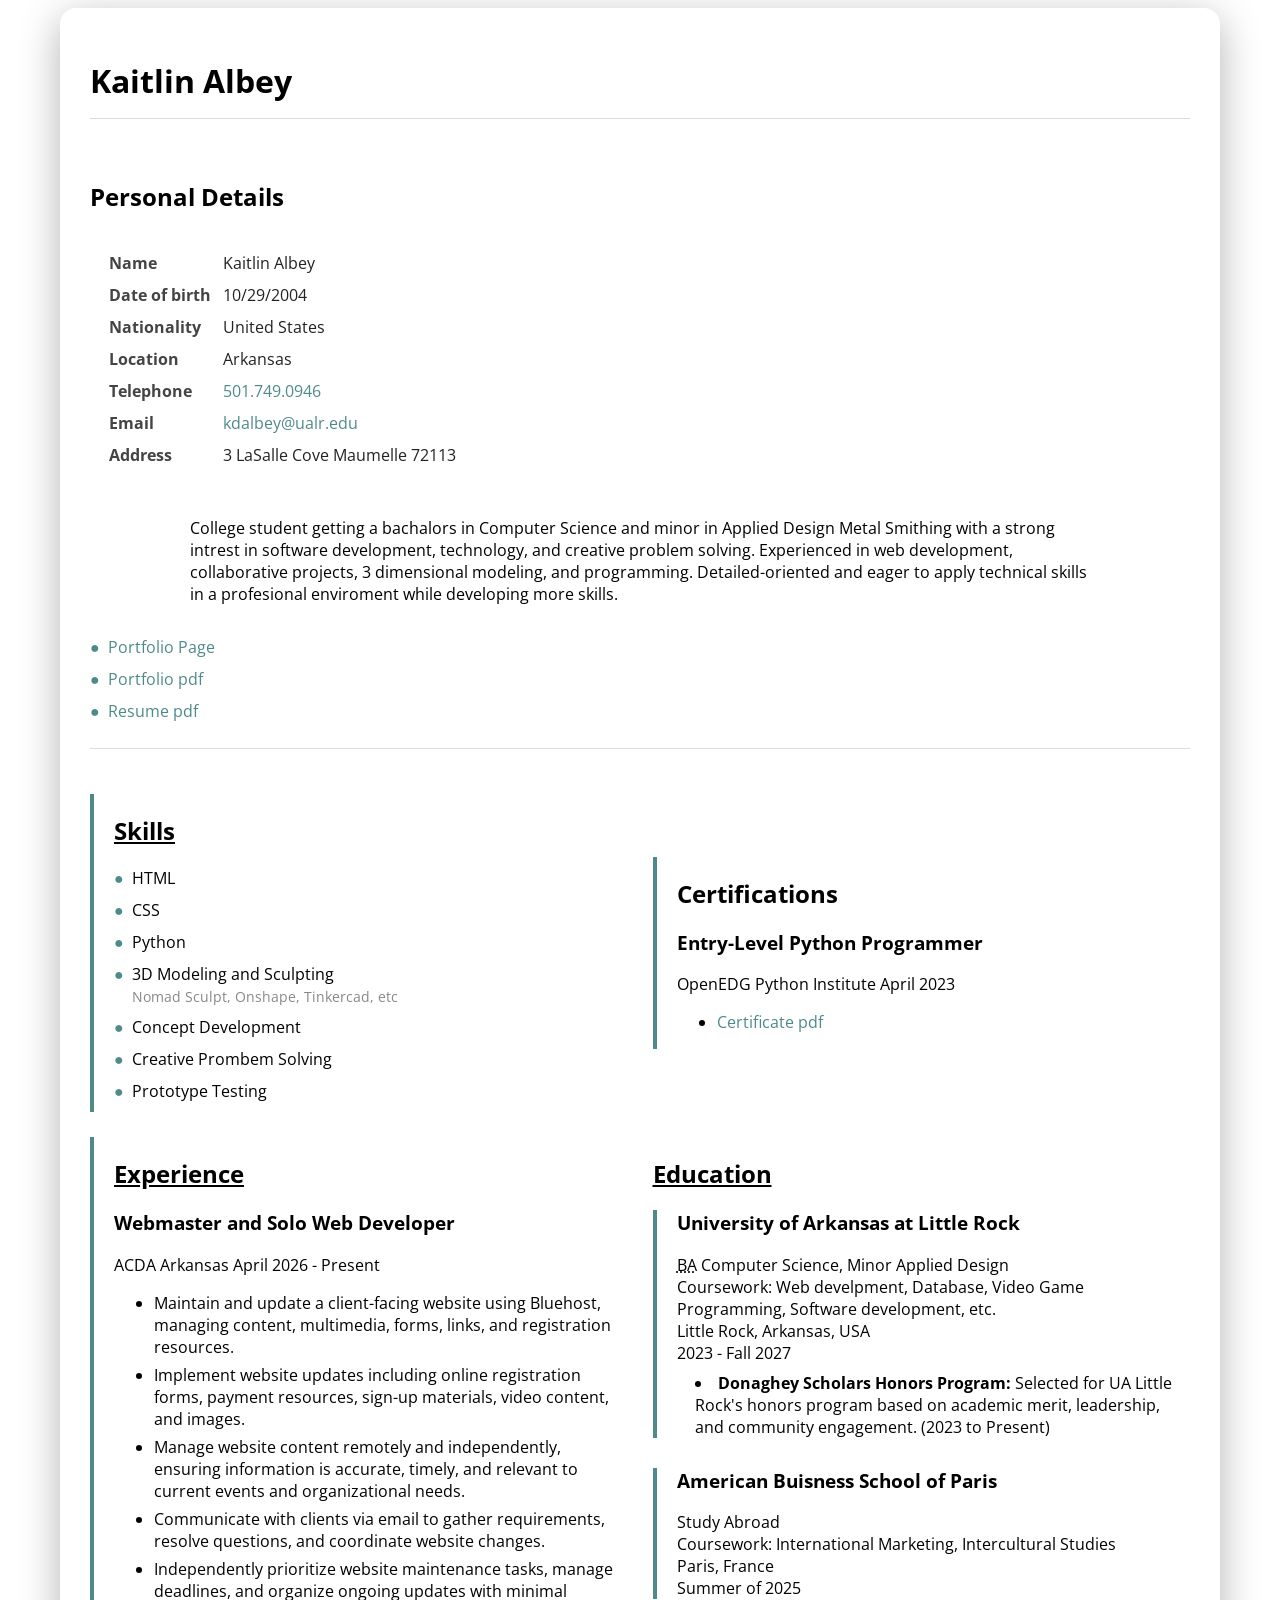
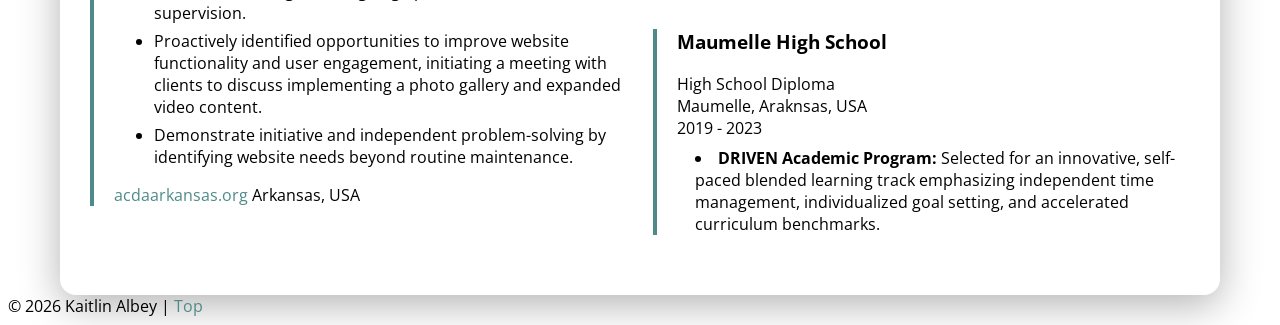
==== index.html @ c1240e1a "Resume 1" ====
<!doctype html>


<html lang="en">
<head>
  <meta charset="utf-8">
  <meta http-equiv="X-UA-Compatible" content="IE=edge">
  <meta name="viewport" content="width=device-width, initial-scale=1">

  <title>Resume | Kaitlin Albey</title>
  <meta name="description" content="Resume by Kaitlin Albey">
  <meta name="author" content="Kaitlin Albey">

  <!-- FAVICON -->
  <link rel="icon" type="image/png" sizes="96x96" href="../assets/img/favicon/favicon-96x96.png">
  <link rel="icon" type="image/svg+xml" href="../assets/img/favicon/favicon.svg">
  <link rel="shortcut icon" href="../assets/img/favicon/favicon.ico">
  <link rel="apple-touch-icon" sizes="180x180" href="../assets/img/favicon/apple-touch-icon.png">
  <meta name="apple-mobile-web-app-title" content="Resume">
  <link rel="manifest" href="../assets/img/favicon/site.webmanifest">

  <link rel="preconnect" href="https://fonts.googleapis.com">
  <link rel="preconnect" href="https://fonts.gstatic.com" crossorigin>
  <link href="https://fonts.googleapis.com/css2?family=Open+Sans:ital,wght@0,300..800;1,300..800&family=Playwrite+NO:wght@100..400&display=swap" rel="stylesheet">

  <link href="assets/css/style.css" rel="stylesheet" />
</head>

<body>
<!-- Main -->
<main itemscope itemtype="https://schema.org/Person" class="container">
  <h1 class="page-title" itemprop="name">Kaitlin Albey</h1>

  <section id="about">
    <h2>Personal Details</h2>

    <dl class="details">
      <dt>Name</dt>
      <dd itemprop="name">
        <span itemprop="givenName">Kaitlin</span> <span itemprop="familyName">Albey</span>
      </dd>

      <dt>Date of birth</dt>
      <dd><time itemprop="birthDate" datetime="2004-10-29">10/29/2004</time></dd>

      <dt>Nationality</dt>
      <dd itemprop="nationality">United States</dd>

      <dt>Location</dt>
      
      <dd itemprop="homeLocation" itemscope itemtype="https://schema.org/Place">
        <span itemprop="name">Arkansas</span>
      </dd>

      <dt>Telephone</dt>
      <dd>
      
        <a itemprop="telephone" href="tel:5017490946">501.749.0946</a>
      </dd>

      <dt>Email</dt>
      <dd>
       <a itemprop="email-1" href="mailto:kdalbey@ualr.edu">kdalbey@ualr.edu</a>
      </dd>

      <dt>Address</dt>
      <dd itemprop="address" itemscope itemtype="https://schema.org/PostalAddress">
        <span itemprop="streetAddress">3 LaSalle Cove</span>
        <span itemprop="addressLocality">Maumelle</span>
        <span itemprop="postalCode">72113</span>
      </dd>
    </dl>

    <div class="bio">
      <p itemprop="description">
       College student getting a bachalors in Computer Science and minor in Applied Design Metal Smithing with a strong intrest in software development, technology, and creative problem solving. Experienced in web development, collaborative projects, 3 dimensional modeling, and programming. Detailed-oriented and eager to apply technical skills in a profesional enviroment while developing more skills.
      </p>
    </div>

    <ul class="related-links">
      <li><a itemprop="sameAs" rel="me" href="portfolio/index.html"> Portfolio Page</a></li>
       <li><a itemprop="url" href="portfolio.pdf"> Portfolio pdf</a></li>
      <li><a itemprop="url" href="resume.pdf" download>Resume pdf</a></li>
    </ul>
  </section>

  <div class="resume-columns">
    <div class="left-column">
  <section id="skills">
    <h2>Skills</h2>
    <ul>
      <li class="skill" itemprop="knowsAbout">HTML</li>
      <li class="skill" itemprop="knowsAbout">CSS</li>
      <li class="skill" itemprop="knowsAbout">Python</li>
      <li class="skill" itemprop="knowsAbout">3D Modeling and Sculpting</li>
        <span class="skill-info"> Nomad Sculpt, Onshape, Tinkercad, etc</span>
      <li class="skill" itemprop="knowsAbout">Concept Development</li>
      <li class="skill" itemprop="knowsAbout">Creative Prombem Solving</li>
      <li class="skill" itemprop="knowsAbout">Prototype Testing</li>
    </ul>
  </section>

  <section id="experience">
    <h2>Experience</h2>

    <!-- current job -->
    <article class="job">
      <!-- jobTitle is valid on Person; this is still within Person scope -->
      <h3 itemprop="jobTitle">Webmaster and Solo Web Developer</h3>

      <!-- worksFor is valid on Person -->
      <div itemprop="worksFor" itemscope itemtype="https://schema.org/Organization">
        <span itemprop="name">ACDA Arkansas</span>
        <span>April 2026 - Present</span>

        <ul>

        <li class="experience-description" itemprop="description" > Maintain and update a client-facing website using Bluehost, managing content, multimedia, forms, links, and registration resources.</li>
        <li class="experience-description" itemprop="description" > Implement website updates including online registration forms, payment resources, sign-up materials, video content, and images.</li>
        <li class="experience-description" itemprop="description" > Manage website content remotely and independently, ensuring information is accurate, timely, and relevant to current events and organizational needs.</li>
        <li class="experience-description" itemprop="description" > Communicate with clients via email to gather requirements, resolve questions, and coordinate website changes.</li>
        <li class="experience-description" itemprop="description" > Independently prioritize website maintenance tasks, manage deadlines, and organize ongoing updates with minimal supervision.</li>
        <li class="experience-description" itemprop="description" > Proactively identified opportunities to improve website functionality and user engagement, initiating a meeting with clients to discuss implementing a photo gallery and expanded video content.</li>
        <li class="experience-description" itemprop="description" > Demonstrate initiative and independent problem-solving by identifying website needs beyond routine maintenance.</li>

        </ul>


        <span itemprop="location" itemscope itemtype="https://schema.org/Place">
          <a itemprop="url" href="https://acdaarkansas.org/">acdaarkansas.org</a>
          <span itemprop="address" itemscope itemtype="https://schema.org/PostalAddress">
            <span itemprop="addressLocality">Arkansas, USA</span>
          </span>
        </span>
      </div>
    </article>
  </section>

    </div>
    <div class="right-column">
  <section id="education">
    <h2>Education</h2>

    <article class="certificate-edu" itemprop="alumniOf" itemscope itemtype="https://schema.org/EducationalOrganization">
      <h3 itemprop="name">University of Arkansas at Little Rock</h3>
      <span itemprop="description"><abbr title="Master of Science">BA</abbr> Computer Science, Minor Applied Design</span>
      <br><span itemprop="coursework" itemscope>Coursework: Web develpment, Database, Video Game Programming, Software development, etc.</span>
      <br><span itemprop="location" itemscope>Little Rock, Arkansas, USA</span>
      <br><span>2023 - Fall 2027</span>
       <li class="award"> <strong> Donaghey Scholars Honors Program:</strong> Selected for UA Little Rock's honors program based on academic merit, leadership, and community engagement. (2023 to Present)</li>
    </article>

     <article class="certificate-edu" itemprop="alumniOf" itemscope itemtype="https://schema.org/EducationalOrganization">
      <h3 itemprop="name">American Buisness School of Paris</h3>
      <span itemprop="description"> Study Abroad</span>
      <br><span itemprop="coursework" itemscope>Coursework: International Marketing, Intercultural Studies</span>
      <br><span itemprop="location" itemscope>Paris, France</span>
      <br><span>Summer of 2025</span>
    </article>

     <article class="certificate-edu" itemprop="alumniOf" itemscope itemtype="https://schema.org/EducationalOrganization">
      <h3 itemprop="name">Maumelle High School</h3>
      <span itemprop="description"> High School Diploma </span>
      <br><span itemprop="location" itemscope>Maumelle, Araknsas, USA</span>
      <br><span>2019 - 2023</span>
      <li class="award"> <strong> DRIVEN Academic Program: </strong> Selected for an innovative, self-paced blended learning track emphasizing independent time management, individualized goal setting, and accelerated curriculum benchmarks. </li>
    </article>

    
  </section>

  <section id="certifications">
    <h2>Certifications</h2>

    <article class="certificate">
      <h3 itemprop="certificateTitle">Entry-Level Python Programmer</h3>

      <div itemprop="company-name" itemscope itemtype="https://schema.org/Organization">
        <span itemprop="company">OpenEDG Python Institute</span>
        <span>April 2023</span>
        <ul>
          <li><a itemprop="url" href="assets/certificate_pyMp.ksfn.PyjO.pdf" download>Certificate pdf</a></li>
        </ul>
      </div>
    </article>
  </section>

    </div>
  </div>

 </main>

<!-- Footer -->
<footer>
  <div id="copyright">
    &copy; 2026 Kaitlin Albey | <a href="#top">Top</a>
  </div>
</footer>

</body>



</html>
---- assets/css/style.css ----
:root{
  --bg:#f5f7fa;
  --surface:#ffffff;
  --text:#222;
  --accent:#4f8a8b;
  --border:#d9dee5;

  --shadow:0 4px 12px rgba(0,0,0,.08);

  --radius:12px;
}


.page-title{ grid-area:title; border-bottom:1px solid var(--border); padding-bottom:16px; margin-bottom:16px; }
#about{ grid-area:about; }
#skills{ grid-area:skills; border-left:4px solid var(--accent); padding-left:20px; align-self:start; }
#education{ grid-area:education; align-self:start; }
#experience{ grid-area:experience; border-left:4px solid var(--accent); padding-left:20px; align-self:start; }
#certifications{ grid-area:certifications; border-left:4px solid var(--accent); padding-left:20px; align-self:center; }

.resume-columns,
.left-column,
.right-column{
  display:contents;
}


main.container{  /* mobile */
  display:grid;
  gap:25px;

  grid-template-columns:1fr;
  grid-template-areas:
    "title"
    "about"
    "skills"
    "education"
    "certifications"
    "experience"
    ;
}





@media screen and (min-width:768px){ /* tablet */

  main.container{

    grid-template-columns:1fr 1fr;

    grid-template-areas:
      "title title"
      "about about"
      "skills certifications"
      "experience education";
  }

  .page-title{
    grid-area:title;
  }

  #about{
    grid-area:about;
  }

  #skills{
    grid-area:skills;
  }

  #education{
    grid-area:education;
  }

  #experience{
    grid-area:experience;
  }

 

  
  .bio{
    display: flex;
    justify-content: center;
    align-items: start;
    gap: 20px;
    max-width: 900px;
    margin: 0 auto;
  }

  .bio img{
    max-width: 300px;
    width:auto;
  }
}





main.container{
  background:#ffffff;
  width:min(1100px, 95%);
  margin:0 auto;
  padding:30px;
  border-radius:16px;
  box-shadow:0 10px 40px rgba(0,0,0,.3);


}









/*Actual content*/

body {
  font-family: "Open Sans", sans-serif;
}


.bio{
  display:grid;
  gap:20px;
}



.details{
  display:grid;
  grid-template-columns:auto 1fr;
  gap:10px 12px;

  padding:18px;
  background:#ffffff;
  border-radius:12px;
  border:1px solid #ffffff;
}

.details dt{
  font-weight:700;
  color:#444;
  margin:0;
}

.details dd{
  margin:0;
  color:#222;
}


.related-links,
#skills ul{
  list-style:none;
  padding:0;
  margin:0;
  display:block;
}

.related-links{
  margin-top:15px;
  border-bottom:1px solid var(--border);
  padding-bottom:16px;
  margin-bottom:20px;
}

.related-links li,
#skills li{
 
  padding-left:18px;
  position:relative;
  margin-bottom:10px;
}

.related-links li::before,
#skills li::before{
  content:"●";
  color:var(--accent);
  position:absolute;
  left:0;
  top:0;
}

.skill-info{
  display:block;
  margin-left:18px;
  margin-top:-8px;
  margin-bottom:10px;
  font-size:.85em;
  color:#888;
}




.certificate-edu{
  border-left:4px solid var(--accent);

  padding-left:20px;

  margin-bottom:30px;
}

.award{
  margin-left:18px;
  margin-top:8px;
}

.experience-description{
  margin-bottom:6px;
}


#skills h2, #education h2, #experience h2 {
  text-decoration: underline;
}

.open-sans-regular {
  font-family: "Open Sans", sans-serif;
  font-optical-sizing: auto;
  font-weight: 400;
  font-style: normal;
  font-variation-settings:
    "wdth" 100;
}

a{
  color:var(--accent);
  text-decoration:none;

  transition:0.3s;
}

a:hover{
  color:#2d6667;
  text-decoration:underline;
}
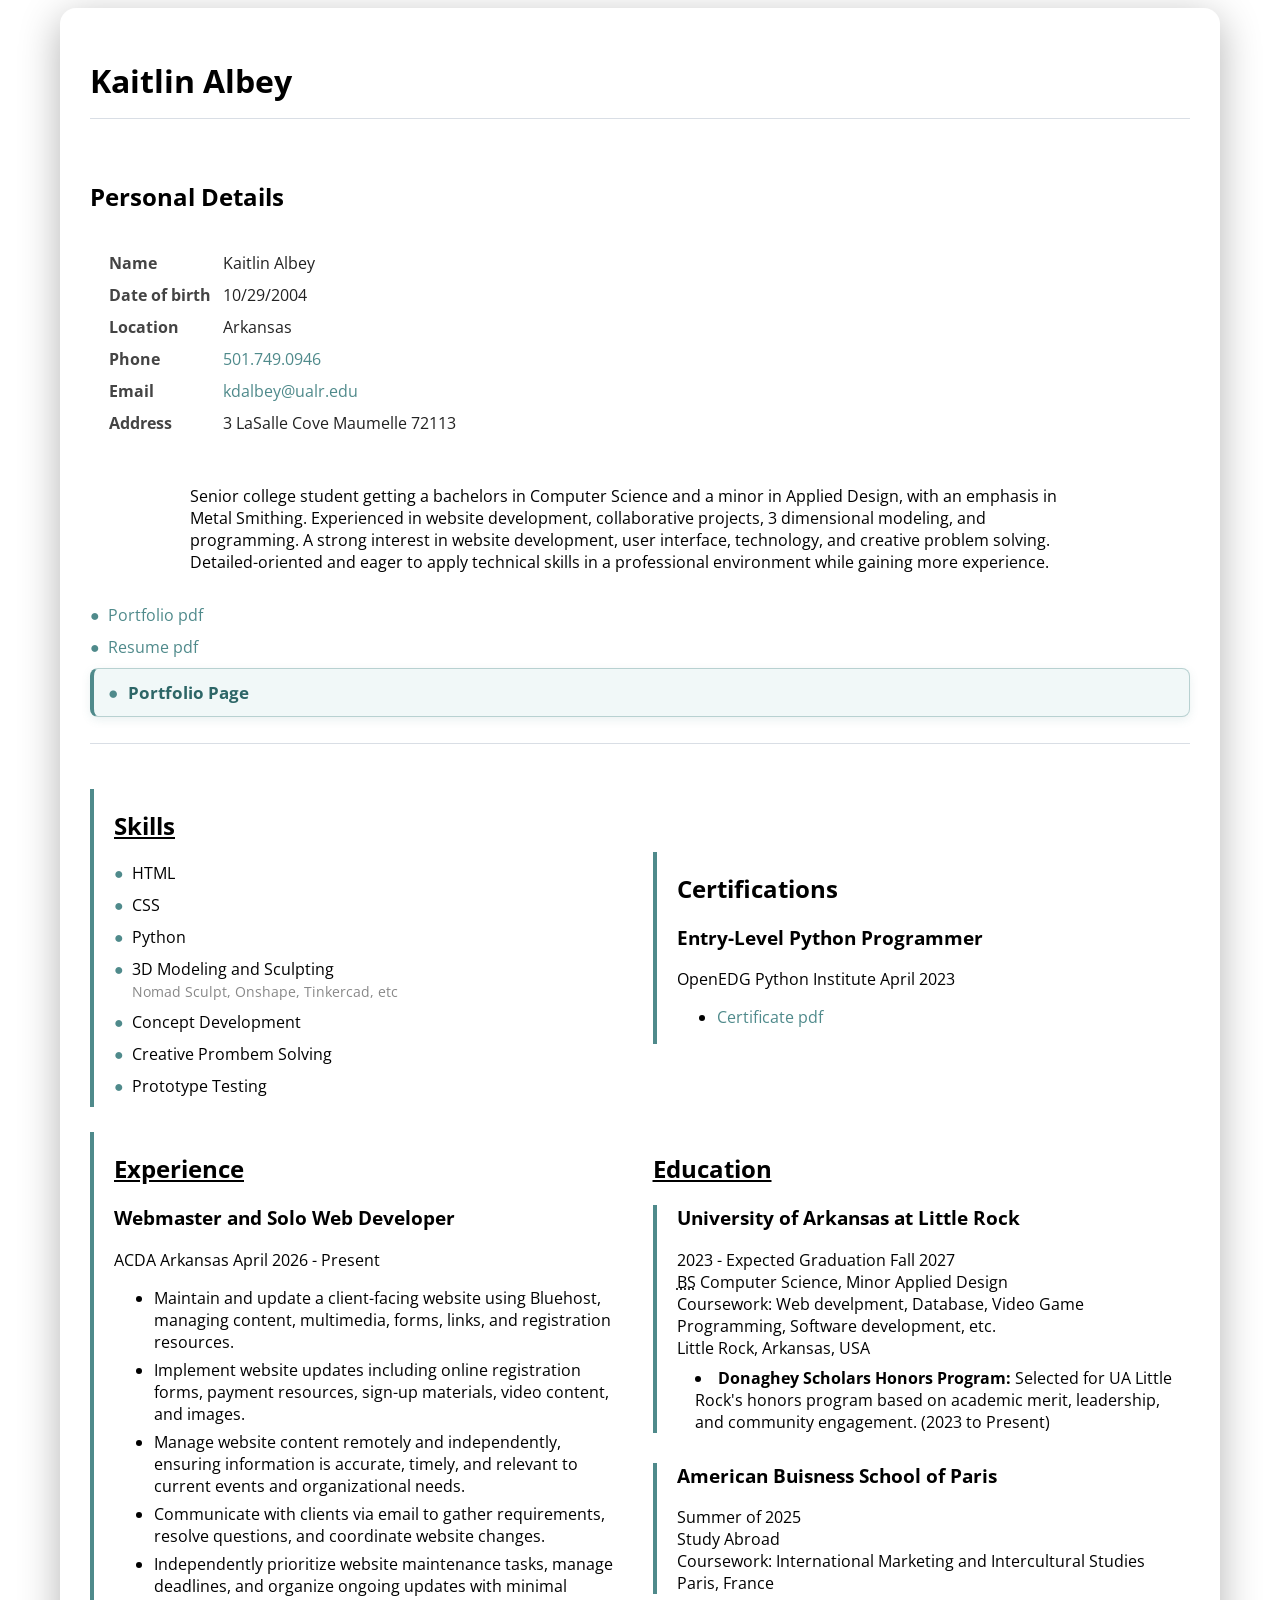
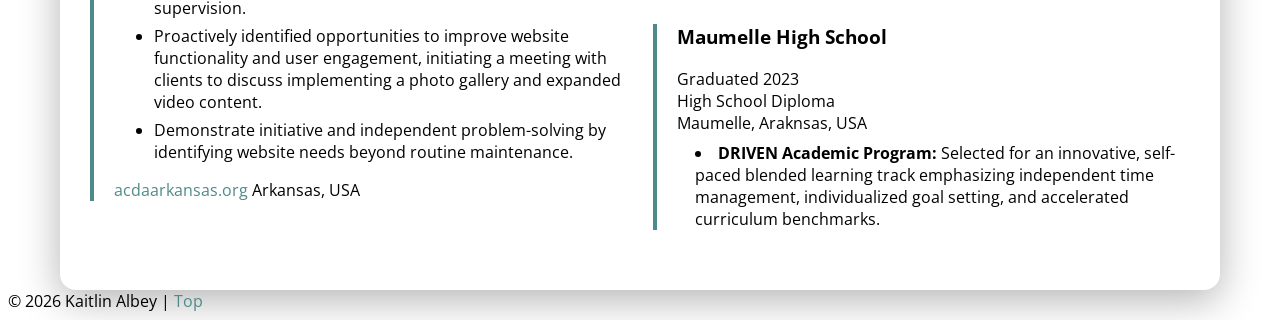
==== commit 66b2a540: "Update resume and portfolio" ====
--- a/index.html
+++ b/index.html
@@ -43,16 +43,14 @@
       <dt>Date of birth</dt>
       <dd><time itemprop="birthDate" datetime="2004-10-29">10/29/2004</time></dd>
 
-      <dt>Nationality</dt>
-      <dd itemprop="nationality">United States</dd>
-
+    
       <dt>Location</dt>
       
       <dd itemprop="homeLocation" itemscope itemtype="https://schema.org/Place">
         <span itemprop="name">Arkansas</span>
       </dd>
 
-      <dt>Telephone</dt>
+      <dt>Phone</dt>
       <dd>
       
         <a itemprop="telephone" href="tel:5017490946">501.749.0946</a>
@@ -73,20 +71,20 @@
 
     <div class="bio">
       <p itemprop="description">
-       College student getting a bachalors in Computer Science and minor in Applied Design Metal Smithing with a strong intrest in software development, technology, and creative problem solving. Experienced in web development, collaborative projects, 3 dimensional modeling, and programming. Detailed-oriented and eager to apply technical skills in a profesional enviroment while developing more skills.
-      </p>
+      Senior college student getting a bachelors in Computer Science and a minor in Applied Design, with an emphasis in Metal Smithing. Experienced in website development, collaborative projects, 3 dimensional modeling, and programming. A strong interest in website development, user interface, technology, and creative problem solving. Detailed-oriented and eager to apply technical skills in a professional environment while gaining more experience. </p>
     </div>
 
-    <ul class="related-links">
-      <li><a itemprop="sameAs" rel="me" href="portfolio/index.html"> Portfolio Page</a></li>
+    <ul class="related-links">  
+      
        <li><a itemprop="url" href="portfolio.pdf"> Portfolio pdf</a></li>
-      <li><a itemprop="url" href="resume.pdf" download>Resume pdf</a></li>
+      <li><a itemprop="url" href="assets/Resume _ Kaitlin Albey.pdf" download>Resume pdf</a></li>
+      <li class="portfolio-link"><a itemprop="sameAs" rel="me" href="portfolio/index.html"> <strong> Portfolio Page </strong></a></li>
     </ul>
   </section>
 
   <div class="resume-columns">
     <div class="left-column">
-  <section id="skills">
+  <section id="skills"> 
     <h2>Skills</h2>
     <ul>
       <li class="skill" itemprop="knowsAbout">HTML</li>
@@ -143,26 +141,29 @@
 
     <article class="certificate-edu" itemprop="alumniOf" itemscope itemtype="https://schema.org/EducationalOrganization">
       <h3 itemprop="name">University of Arkansas at Little Rock</h3>
-      <span itemprop="description"><abbr title="Master of Science">BA</abbr> Computer Science, Minor Applied Design</span>
+      <span>2023 - Expected Graduation Fall 2027</span>
+      <br><span itemprop="description"><abbr title="Master of Science">BS</abbr> Computer Science, Minor Applied Design</span>
       <br><span itemprop="coursework" itemscope>Coursework: Web develpment, Database, Video Game Programming, Software development, etc.</span>
       <br><span itemprop="location" itemscope>Little Rock, Arkansas, USA</span>
-      <br><span>2023 - Fall 2027</span>
+  
        <li class="award"> <strong> Donaghey Scholars Honors Program:</strong> Selected for UA Little Rock's honors program based on academic merit, leadership, and community engagement. (2023 to Present)</li>
     </article>
 
      <article class="certificate-edu" itemprop="alumniOf" itemscope itemtype="https://schema.org/EducationalOrganization">
       <h3 itemprop="name">American Buisness School of Paris</h3>
-      <span itemprop="description"> Study Abroad</span>
-      <br><span itemprop="coursework" itemscope>Coursework: International Marketing, Intercultural Studies</span>
+     <span>Summer of 2025</span>
+      <br><span itemprop="description"> Study Abroad</span>
+      <br><span itemprop="coursework" itemscope>Coursework: International Marketing and Intercultural Studies</span>
       <br><span itemprop="location" itemscope>Paris, France</span>
-      <br><span>Summer of 2025</span>
+      
     </article>
 
      <article class="certificate-edu" itemprop="alumniOf" itemscope itemtype="https://schema.org/EducationalOrganization">
       <h3 itemprop="name">Maumelle High School</h3>
-      <span itemprop="description"> High School Diploma </span>
+      <span>Graduated 2023</span>
+      <br><span itemprop="description"> High School Diploma </span>
       <br><span itemprop="location" itemscope>Maumelle, Araknsas, USA</span>
-      <br><span>2019 - 2023</span>
+      
       <li class="award"> <strong> DRIVEN Academic Program: </strong> Selected for an innovative, self-paced blended learning track emphasizing independent time management, individualized goal setting, and accelerated curriculum benchmarks. </li>
     </article>
 
@@ -179,7 +180,7 @@
         <span itemprop="company">OpenEDG Python Institute</span>
         <span>April 2023</span>
         <ul>
-          <li><a itemprop="url" href="assets/certificate_pyMp.ksfn.PyjO.pdf" download>Certificate pdf</a></li>
+          <li><a itemprop="url" href="assets/certificate_Kaitlin Albey.pdf" download>Certificate pdf</a></li>
         </ul>
       </div>
     </article>
--- a/assets/css/style.css
+++ b/assets/css/style.css
@@ -207,6 +207,38 @@
   margin-bottom:30px;
 }
 
+.related-links .portfolio-link{
+  padding:12px 16px 12px 34px;
+  border:1px solid rgba(79,138,139,.35);
+  border-left:4px solid var(--accent);
+  border-radius:8px;
+  background:#f1f8f8;
+  font-size:1.08rem;
+  box-shadow:0 3px 10px rgba(79,138,139,.12);
+}
+
+.related-links .portfolio-link::before{
+  left:14px;
+  top:12px;
+}
+
+.related-links .portfolio-link a{
+  display:block;
+  color:#2d6667;
+}
+
+.related-links .portfolio-link:hover{
+  background:#e2f1f1;
+  border-color:var(--accent);
+  box-shadow:0 5px 14px rgba(79,138,139,.2);
+}
+
+.related-links .portfolio-link a:hover{
+  color:#1f4d4e;
+  text-decoration:underline;
+  text-underline-offset:3px;
+}
+
 .award{
   margin-left:18px;
   margin-top:8px;
